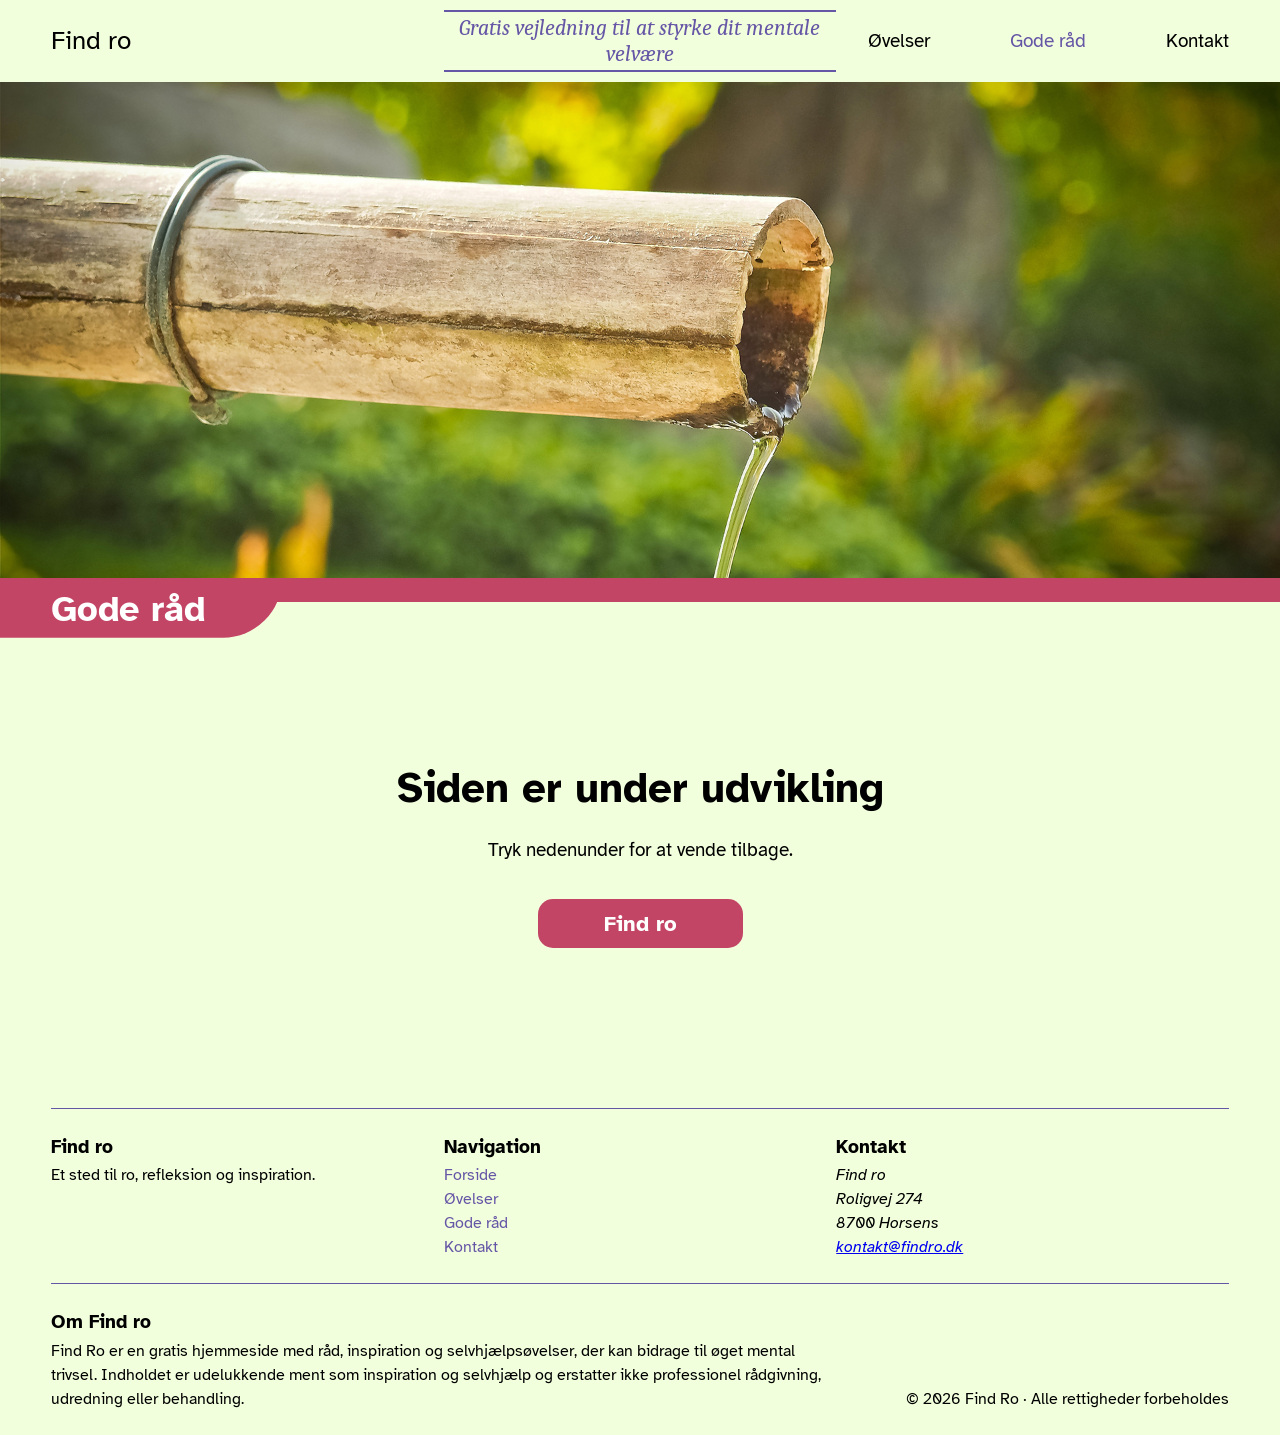
==== gode-raad.html @ 70856dc3 "Initial commit - Find Ro website" ====
<!DOCTYPE html>
<html lang="da">
<head>
    <meta charset="UTF-8">
    <meta name="viewport" content="width=device-width, initial-scale=1.0">
    <title>Gode råd</title>
    <link rel="stylesheet" href="css/style.css">
    <link rel="preconnect" href="https://fonts.googleapis.com">
    <link rel="preconnect" href="https://fonts.gstatic.com" crossorigin>
    <link href="https://fonts.googleapis.com/css2?family=Atkinson+Hyperlegible:ital,wght@0,400;0,700;1,400;1,700&family=Caladea:ital,wght@0,400;0,700;1,400;1,700&display=swap" rel="stylesheet">
</head>
<body>
    <a href="#indhold" class="spring-over-link knap">Gå til hovedindhold</a>
    <header>
        <a href="index.html" class="logo">Find ro</a>
        <p class="slogan">Gratis vejledning til at styrke dit mentale velvære</p>
        <nav class="hovednavigation" aria-label="Hovednavigation">
            <a href="ovelser.html">Øvelser</a>
            <a href="gode-raad.html" aria-current="page">Gode råd </a>
            <a href="kontakt.html">Kontakt</a>
        </nav>
    </header>

    <main>
        <section class="topbillede">
            <img src="img/vand.jpg" alt="">
        </section>
        <section class="sidetitel">
            <div class="titelstreg"></div>
            <h1 id="indhold">Gode råd</h1>
        </section>

        <section class="intro intro-gode-raad afstand">
            <h2>Siden er under udvikling</h2>
            <p class="brodtekst">Tryk nedenunder for at vende tilbage.</p>
            <div class="genvejsfelt">
                <a href="index.html" class="knap">Find ro</a>
            </div>
        </section>
    </main>
    
    <footer>
    <section class="sidefod-kolonne">
        <h2>Find ro</h2>
        <p >Et sted til ro, refleksion og inspiration.</p>
    </section>

    <nav class="sidefod-kolonne" aria-label="Footer navigation">
        <h2>Navigation</h2>
        <a href="index.html">Forside</a>
        <a href="ovelser.html">Øvelser</a>
        <a href="gode-raad.html">Gode råd</a>
        <a href="kontakt.html">Kontakt</a>
    </nav>

    <section class="sidefod-kolonne">
        <h2>Kontakt</h2>
        <address>
            <p>Find ro</p>
            <p>Roligvej 274</p>
            <p>8700 Horsens</p>
            <p><a href="mailto:kontakt@findro.dk">kontakt@findro.dk</a></p>
        </address>
    </section>

    <section class="om-sidefod">
        <h2>Om Find ro</h2>
        <p>Find Ro er en gratis hjemmeside med råd, inspiration og selvhjælpsøvelser, der kan bidrage til øget mental trivsel. Indholdet er udelukkende ment som inspiration og selvhjælp og erstatter ikke professionel rådgivning, udredning eller behandling.</p>
    </section>

    <p class="ophavsret">© 2026 Find Ro · Alle rettigheder forbeholdes</p>
</footer>
</body>
</html>
---- css/style.css ----
* {
    box-sizing: border-box;
    margin: 0;
}

:root {
    --farve-60: #F2FFDD;
    --farve-30: #6656A6;
    --farve-10: #C34565;
}

body {
    font-family: 'Atkinson Hyperlegible', sans-serif;
    background-color: var(--farve-60);
    color: #000;
}

h1 {
    font-size: 54px;
    font-weight: 400;
    font-style: italic;
}

h2 {
    font-size: 42px;
}

h3 {
    font-size: 28px;
}

h2, h3 {
    margin-bottom: 0.5em;
}

h4 {
    font-size: 19px;
    margin-bottom: 0.1em;
}

.brodtekst {
    font-size: 19px;
    line-height: 1.6;
}

p.brodtekst + p.brodtekst {
    margin-top: 1.5em;
}

.intro-forside p.brodtekst + p.brodtekst {
    margin-top: 0;
}

.afstand {
    margin-top: 10em;
}

.lille-afstand {
    margin-top: 5em;
}

.knap, .kontakt-formular {
    border: none;
    border-radius: 15px;
}

/* Header */
header {
    display: grid;
    grid-template-columns: repeat(3, 1fr);
    align-items: center;
    padding: 0.6em 4%;
}

.logo {
    justify-self: start;
    color: #000;
    font-size: 26px;
    text-decoration: none;
}

.slogan {
    justify-self: center;
    padding: 0.15em 0;
    border-top: 0.12em solid var(--farve-30);
    border-bottom: 0.12em solid var(--farve-30);
    color: var(--farve-30);
    font-family: 'Caladea', serif;
    font-size: 22px;
    font-style: italic;
    text-align: center;
}

.hovednavigation {
    display: flex;
    justify-self: end;
    gap: 5em;
}

.hovednavigation a {
    color: #000;
    font-size: 19px;
    text-decoration: none;
}

.hovednavigation a[aria-current="page"] {
    color: var(--farve-30);
}

.hovednavigation a:hover {
    text-decoration: underline;
    text-decoration-color: var(--farve-10);
    text-decoration-thickness: 0.12em;
    text-underline-offset: 0.3em;
}



/* Billeder og sidetitler */
img {
    display: block;
    width: 100%;
}

.topbillede {
    position: relative;
}

.topbillede h1 {
    position: absolute;
    top: 103%;
    left: 50%;
    transform: translate(-50%, -50%);
    padding: 0.2em 0.7em;
    border-radius: 10px;
    background-color: var(--farve-30);
    color: #fff;
    text-align: center;
}

.sidetitel {
    position: relative;
}

.titelstreg {
    height: 1.5em;
    background-color: var(--farve-10);
}

.sidetitel h1 {
    position: absolute;
    transform: translateY(-40%);
    padding: 0.2em 6% 0.2em 4%;
    border-radius: 0 0 100px 0;
    background-color: var(--farve-10);
    color: #fff;
    font-size: 36px;
    font-weight: 700;
    font-style: normal;
}

/* Intro og forside */
.intro {
    max-width: 900px;
    margin-right: auto;
    margin-left: auto;
    text-align: center;
}

.intro-ovelser h2,
.intro p.brodtekst {
    width: 90%;
    max-width: 700px;
    margin-right: auto;
    margin-left: auto;
    text-align: left;
}

.intro-gode-raad p.brodtekst {
    text-align: center;
}

.genveje {
    display: grid;
    width: 92%;
    margin-right: auto;
    margin-left: auto;
    grid-template-columns: 1fr 1fr;
    text-align: center;
}

.genvejsfelt {
    display: grid;
    grid-template-rows: auto 1fr auto;
    justify-items: center;
    padding: 0 2em;
}

.genvejsfelt h2 {
    font-size: 28px;
}

.genvejsfelt:first-child {
    border-right: 0.12em solid var(--farve-30);
}

.knap {
    display: inline-block;
    margin-top: 1.5em;
    padding: 0.5em 3em;
    background-color: var(--farve-10);
    color: #fff;
    font-size: 22px;
    font-weight: bold;
    text-decoration: none;
    transition: background-color 0.2s ease;
}

.knap:hover {
    background-color: #96344F;
}

/* Footer */
footer {
    display: grid;
    width: 92%;
    margin: 10em auto 1.5em;
    grid-template-columns: repeat(3, 1fr);
    border-top: 0.12em solid var(--farve-30);
    line-height: 1.5;
}

footer > * {
    padding-top: 1.5em;
}

footer h2 {
    margin-bottom: 0.1em;
    font-size: 19px;
}

.sidefod-kolonne {
    padding-bottom: 1.5em;
    border-bottom: 0.12em solid var(--farve-30);
}

footer nav a {
    display: block;
    width: fit-content;
    color: var(--farve-30);
    text-decoration: none;
}

footer nav a:hover {
    text-decoration: underline;
    text-decoration-color: var(--farve-10);
}



.om-sidefod {
    grid-column: 1 / 3;
}

.ophavsret {
    grid-column: 3;
    align-self: end;
    text-align: right;
}

/* Øvelser */
.ovelse-bjaelke {
    width: 92%;
    height: 0.12em;
    margin-right: auto;
    margin-left: auto;
    background-color: var(--farve-30);
}

.ovelse {
    display: grid;
    width: 84%;
    margin-right: auto;
    margin-left: auto;
    grid-template-columns: minmax(0, 1fr) minmax(0, 1.2fr);
    gap: 4%;
    align-items: start;
}

.ovelse-overskrift {
    display: flex;
    align-items: baseline;
    gap: 0.5em;
}


.ovelse-overskrift h3 {
    color: var(--farve-10);
    font-style: italic;
    font-weight: 400;
}

.ovelse-video {
    align-self: center;
    min-width: 0;
}

.ovelse-video iframe {
    width: 100%;
    aspect-ratio: 16 / 9;
    border: none;
}

.videokilde {
    margin-top: 0.5em;
    font-size: 16px;
}

.ovelse-trin {
    margin-top: 1.5em;
    padding-left: 1.5em;
}

.ovelse-trin li + li {
    margin-top: 1.5em;
}

.ovelse-trin h4 {
    margin-bottom: 0.2em;
}

.ovelse-trin p.brodtekst {
    font-size: 18px;
}

.ovelse-tid {
    color: var(--farve-30);
    font-size: 16px;
    font-weight: 400;
}

.ovelse-note {
    margin-top: 1.5em;
    font-size: 17px;
    line-height: 1.5;
    font-style: italic;
}

.pause {
    border-right: 1.5em solid var(--farve-30);
    border-left: 1.5em solid var(--farve-30);
}

.pause-indhold {
    display: grid;
    width: 81%;
    max-width: 1260px;
    margin: 0 auto;
    grid-template-columns: 1.4fr 0.6fr;
    column-gap: 10%;
    row-gap: 10em;
}

.pause-intro {
    grid-column: 1 / -1;
}

/* Kontakt */
.kontakt {
    display: grid;
    width: 92%;
    margin: 10em auto 0;
    padding: 0 4%;
    grid-template-columns: 0.8fr 1.2fr;
    align-items: stretch;
    gap: 10%;
    border-left: 0.12em solid var(--farve-30);
}

.kontakt-info {
    display: flex;
    flex-direction: column;
    justify-content: space-between;
}

.kontakt-oplysninger p {
    line-height: 1.5;
}

.kontakt-formular {
    padding: 2em 2.5em;
    background-color: var(--farve-30);
    color: #fff;
}

.kontakt-formular h2 {
    margin-bottom: 1em;
    font-size: 24px;
    color: #fff;
}

.kontakt-formular label {
    display: block;
    margin-bottom: 0.4em;
    font-size: 19px;
    color: #fff;
}

.kontakt-formular input,
.kontakt-formular textarea {
    display: block;
    width: 100%;
    margin-bottom: 1.2em;
    padding: 0.7em;
    border: none;
    border-radius: 10px;
    background-color: var(--farve-60);
    color: #000;
    font-size: 18px;
}

.kontakt-formular textarea {
    min-height: 10em;
    resize: none;
}

.kontakt-formular button {
    background-color: var(--farve-60);
    color: black
}

.kontakt-formular button:hover {
    background-color: var(--farve-10);
    color: #fff;
}

/* Tilgængelighed */
a:focus-visible,
button:focus-visible,
input:focus-visible,
textarea:focus-visible {
    outline: 3px solid var(--farve-30);
    outline-offset: 2px;
}

.kontakt-formular input:focus-visible,
.kontakt-formular textarea:focus-visible,
.kontakt-formular button:focus-visible {
    outline-color: var(--farve-60);
}

.spring-over-link {
    position: fixed;
    top: -150px;
    left: 50%;
    transform: translateX(-50%);
    z-index: 1000;
}

.spring-over-link:focus {
    top: 10%;
}

/* Mobil */
@media screen and (max-width: 768px) {
    header {
        grid-template-columns: 1fr;
        gap: 1em;
    }

    .logo,
    .slogan,
    .hovednavigation {
        justify-self: center;
    }

    .slogan {
        font-size: 18px;
    }

    .hovednavigation {
        flex-wrap: wrap;
        justify-content: center;
        gap: 2em;
    }

    .afstand {
        margin-top: 5em;
    }

    .lille-afstand {
        margin-top: 3em;
    }

    h2 {
        font-size: 32px;
    }

    h3 {
        font-size: 24px;
    }

    .brodtekst {
        font-size: 18px;
    }

    .topbillede h1 {
        width: max-content;
        font-size: 32px;
        white-space: normal;
    }

    .genveje,
    .ovelse,
    .kontakt {
        grid-template-columns: 1fr;
    }

    .kontakt,
    footer {
        margin-top: 5em;
    }

    .genveje {
        gap: 2em;
    }

    .genvejsfelt:first-child {
        padding-bottom: 2em;
        border-right: none;
        border-bottom: 0.12em solid var(--farve-30);
    }

    .ovelse {
        width: 90%;
        gap: 2em;
    }

    .ovelse-overskrift {
        flex-wrap: wrap;
    }

    .pause {
        border-right-width: 0.5em;
        border-left-width: 0.5em;
    }

    .pause-indhold {
        width: 90%;
        max-width: none;
        grid-template-columns: 1fr;
        gap: 3em;
    }

    .pause-indhold img {
        max-height: 350px;
        object-fit: cover;
    }

    .pause-billede {
        order: 1;
    }

    .pause-tekst {
        order: 2;
    }

    .kontakt {
        gap: 3em;
        padding: 0 5%;
        align-items: start;
    }

    .kontakt-info {
        display: grid;
        grid-template-columns: 1fr 1fr;
        align-items: start;
        gap: 3em 2em;
    }

    .kontakt-info > div:first-child {
        grid-column: 1 / -1;
    }

    
    footer {
        grid-template-columns: repeat(3, minmax(0, 1fr));
        column-gap: 1.5em;
    }

    .om-sidefod,
    .ophavsret {
        grid-column: 1 / -1;
    }

    .ophavsret {
        text-align: left;
    }
}
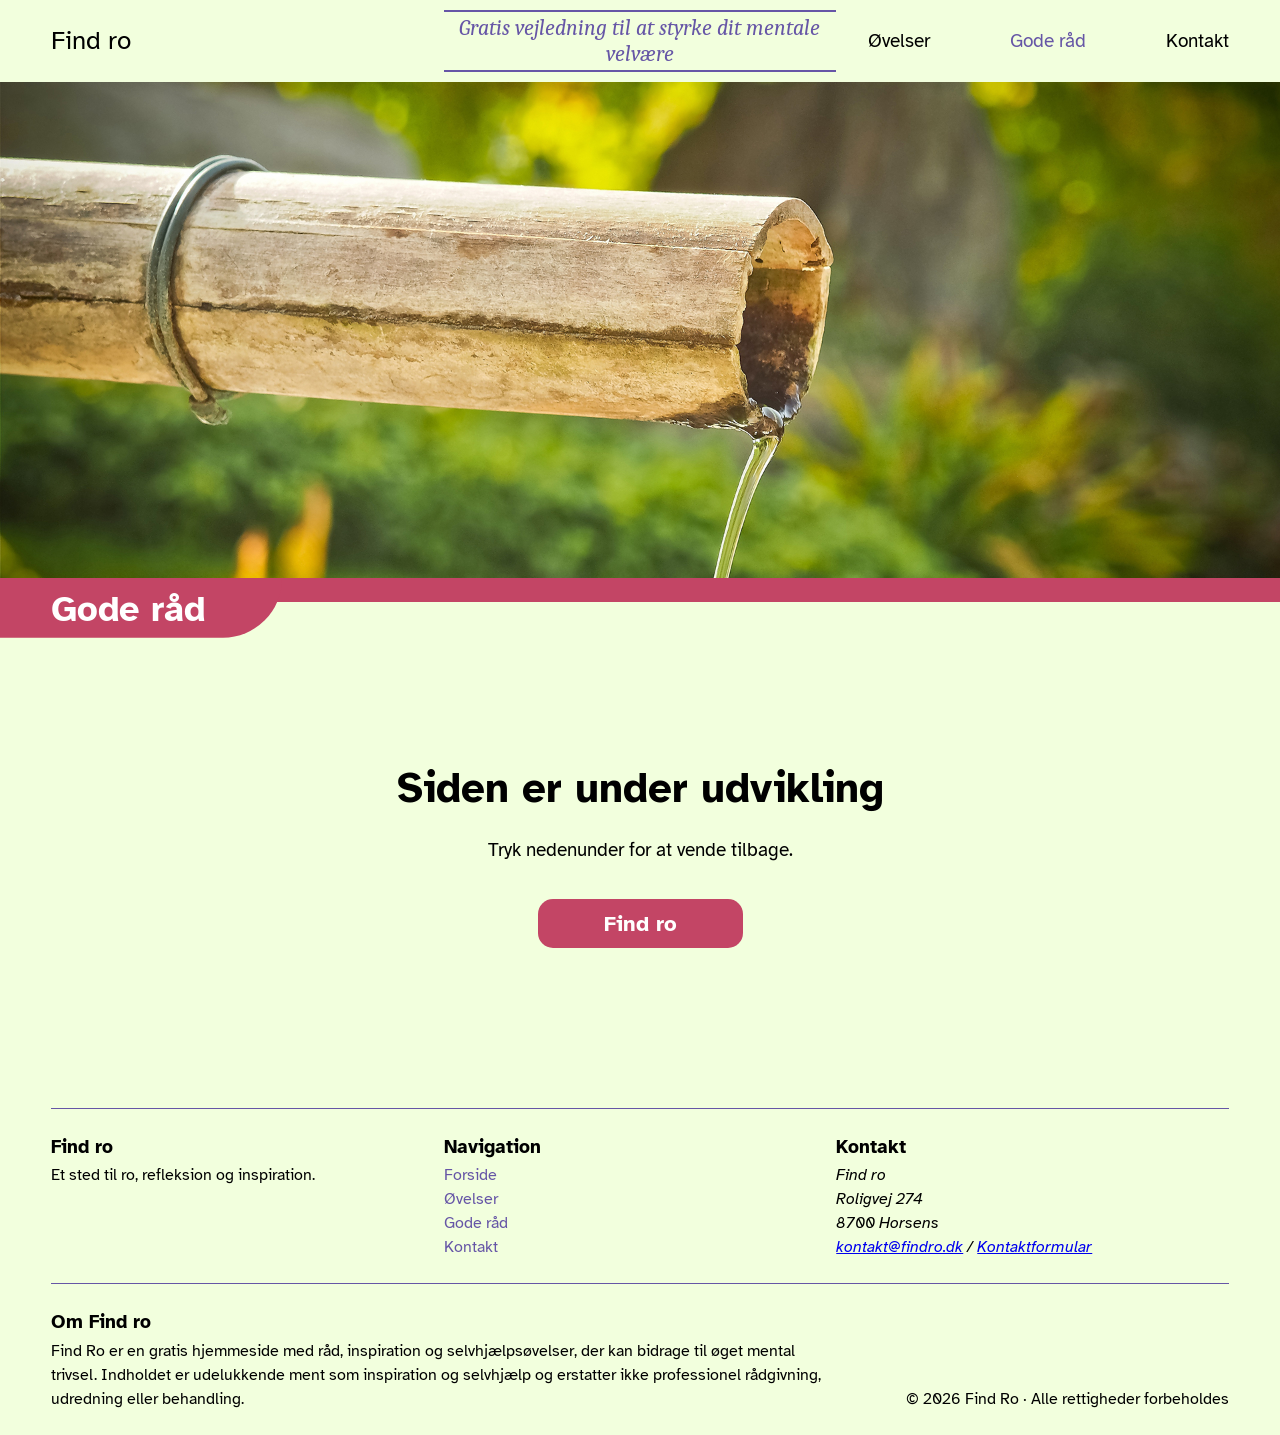
==== commit 30b9da84: "Add files via upload" ====
--- a/gode-raad.html
+++ b/gode-raad.html
@@ -5,6 +5,7 @@
     <meta name="viewport" content="width=device-width, initial-scale=1.0">
     <title>Gode råd</title>
     <link rel="stylesheet" href="css/style.css">
+    <script src="js/script.js" defer></script>
     <link rel="preconnect" href="https://fonts.googleapis.com">
     <link rel="preconnect" href="https://fonts.gstatic.com" crossorigin>
     <link href="https://fonts.googleapis.com/css2?family=Atkinson+Hyperlegible:ital,wght@0,400;0,700;1,400;1,700&family=Caladea:ital,wght@0,400;0,700;1,400;1,700&display=swap" rel="stylesheet">
@@ -15,8 +16,15 @@
         <a href="index.html" class="logo">Find ro</a>
         <p class="slogan">Gratis vejledning til at styrke dit mentale velvære</p>
         <nav class="hovednavigation" aria-label="Hovednavigation">
-            <a href="ovelser.html">Øvelser</a>
-            <a href="gode-raad.html" aria-current="page">Gode råd </a>
+            <div class="dropdown-ovelser">
+                <a href="ovelser.html">Øvelser</a>
+                <div class="undermenu">
+                    <a href="ovelser.html#tretrinsovelse">Tretrinsøvelse</a>
+                    <a href="ovelser.html#aandedraetsovelse">Åndedrætsøvelse</a>
+                    <a href="ovelser.html#478-vejrtraekning">4-7-8-vejrtrækning</a>
+                </div>
+            </div>
+            <a href="gode-raad.html" aria-current="page">Gode råd</a>
             <a href="kontakt.html">Kontakt</a>
         </nav>
     </header>
@@ -40,35 +48,35 @@
     </main>
     
     <footer>
-    <section class="sidefod-kolonne">
-        <h2>Find ro</h2>
-        <p >Et sted til ro, refleksion og inspiration.</p>
-    </section>
+        <section class="sidefod-kolonne">
+            <h2>Find ro</h2>
+            <p >Et sted til ro, refleksion og inspiration.</p>
+        </section>
 
-    <nav class="sidefod-kolonne" aria-label="Footer navigation">
-        <h2>Navigation</h2>
-        <a href="index.html">Forside</a>
-        <a href="ovelser.html">Øvelser</a>
-        <a href="gode-raad.html">Gode råd</a>
-        <a href="kontakt.html">Kontakt</a>
-    </nav>
+        <nav class="sidefod-kolonne" aria-label="Footer navigation">
+            <h2>Navigation</h2>
+            <a href="index.html">Forside</a>
+            <a href="ovelser.html">Øvelser</a>
+            <a href="gode-raad.html">Gode råd</a>
+            <a href="kontakt.html">Kontakt</a>
+        </nav>
 
-    <section class="sidefod-kolonne">
-        <h2>Kontakt</h2>
-        <address>
-            <p>Find ro</p>
-            <p>Roligvej 274</p>
-            <p>8700 Horsens</p>
-            <p><a href="mailto:kontakt@findro.dk">kontakt@findro.dk</a></p>
-        </address>
-    </section>
+         <section class="sidefod-kolonne">
+            <h2>Kontakt</h2>
+            <address>
+                <p>Find ro</p>
+                <p>Roligvej 274</p>
+                <p>8700 Horsens</p>
+                <p><a href="mailto:kontakt@findro.dk">kontakt@findro.dk</a> /   <a href="kontakt.html#kontaktformular">Kontaktformular</a></p>
+            </address>
+         </section>
 
-    <section class="om-sidefod">
-        <h2>Om Find ro</h2>
-        <p>Find Ro er en gratis hjemmeside med råd, inspiration og selvhjælpsøvelser, der kan bidrage til øget mental trivsel. Indholdet er udelukkende ment som inspiration og selvhjælp og erstatter ikke professionel rådgivning, udredning eller behandling.</p>
-    </section>
+        <section class="om-sidefod">
+            <h2>Om Find ro</h2>
+            <p>Find Ro er en gratis hjemmeside med råd, inspiration og selvhjælpsøvelser, der kan bidrage til øget mental trivsel. Indholdet er udelukkende ment som inspiration og selvhjælp og erstatter ikke professionel rådgivning, udredning eller behandling.</p>
+        </section>
 
-    <p class="ophavsret">© 2026 Find Ro · Alle rettigheder forbeholdes</p>
-</footer>
+        <p class="ophavsret">© 2026 Find Ro · Alle rettigheder forbeholdes</p>
+    </footer>
 </body>
 </html>
--- a/css/style.css
+++ b/css/style.css
@@ -114,6 +114,51 @@
     text-underline-offset: 0.3em;
 }
 
+/* Dropdown-menu */
+.dropdown-ovelser {
+    position: relative;
+}
+
+.undermenu {
+    display: none;
+    position: absolute;
+    top: calc(100% + 0.3em);
+    z-index: 10;
+    min-width: max-content;
+    padding: 0.3em 0;
+    background-color: var(--farve-60);
+    box-shadow: 0 5px 8px -3px rgba(0, 0, 0, 0.15);
+}
+
+/* Hover-område mellem Øvelser og dropdown */
+.undermenu::before {
+    content: "";
+    position: absolute;
+    bottom: 100%;
+    left: 0;
+    width: 100%;
+    height: 0.5em;
+}
+
+.dropdown-ovelser:hover .undermenu,
+.dropdown-ovelser:focus-within .undermenu {
+    display: block;
+}
+
+.undermenu a {
+    display: table;
+    padding: 0.5em 1em;
+    font-size: 17px;
+    white-space: nowrap;
+}
+
+.dropdown-ovelser.menu-aaben .undermenu {
+    display: block;
+}
+
+.undermenu a:focus-visible {
+    outline-offset: -4px;
+}
 
 
 /* Billeder og sidetitler */
@@ -449,7 +494,7 @@
     outline-color: var(--farve-60);
 }
 
-.spring-over-link {
+.spring-over-link {  
     position: fixed;
     top: -150px;
     left: 50%;
@@ -457,7 +502,7 @@
     z-index: 1000;
 }
 
-.spring-over-link:focus {
+.spring-over-link:focus-visible {
     top: 10%;
 }
 
@@ -596,4 +641,12 @@
     .ophavsret {
         text-align: left;
     }
-}
+
+    .dropdown-ovelser:hover .undermenu {
+    display: none;
+    }
+
+    .dropdown-ovelser.menu-aaben .undermenu {
+    display: block;
+    }
+}
